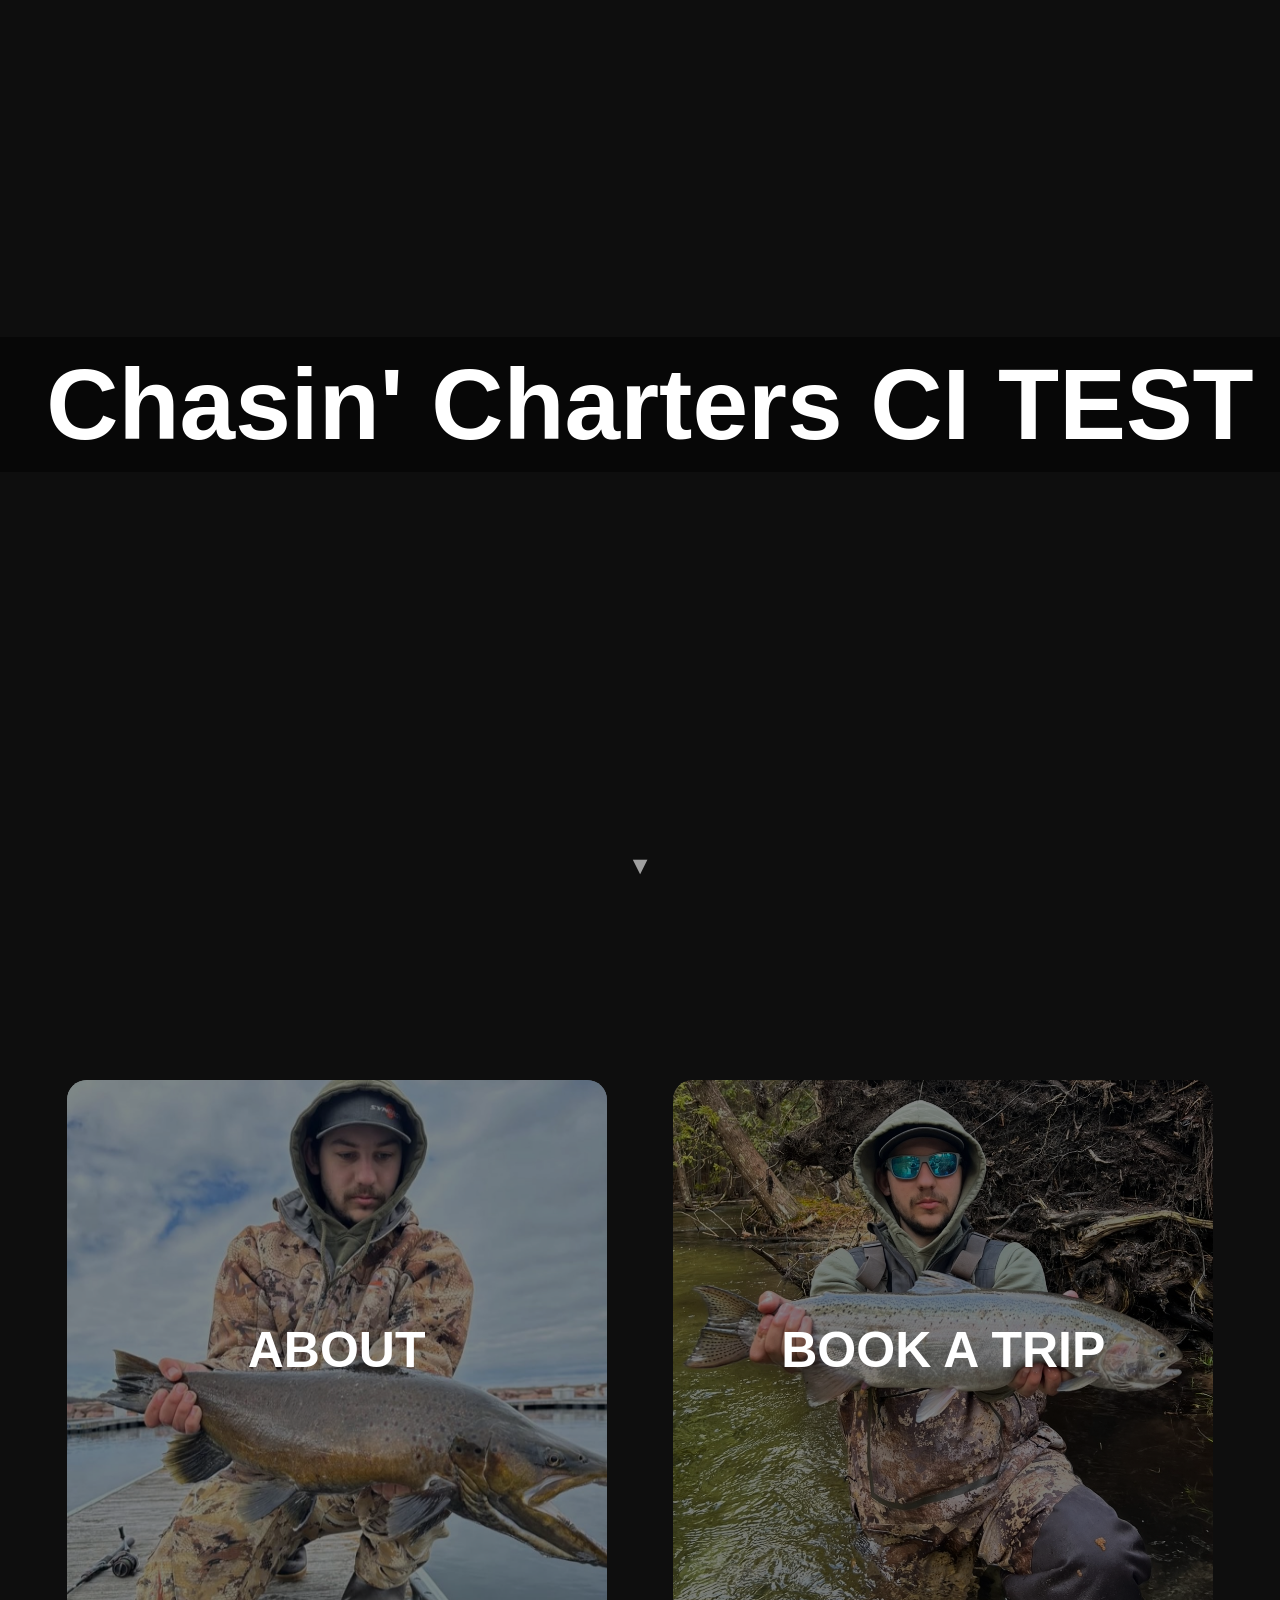
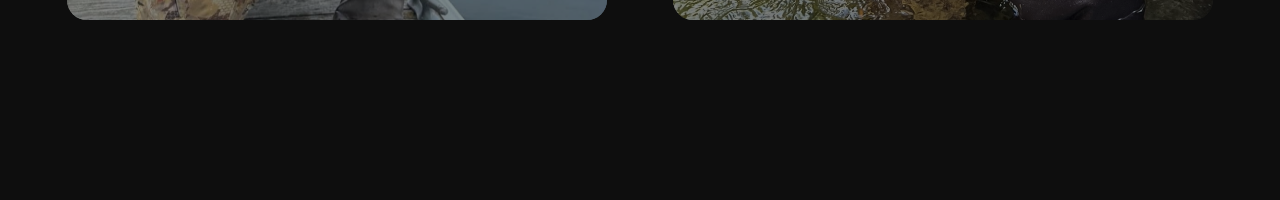
==== index.html @ f5ebe856 "Update index.html More CI testing" ====
<!-- Copy the text below and save as html. -->
<!DOCTYPE html>
<html lang="en">
    <head>
        <meta charset="utf-8">
        <meta name="author" content ="Mark Herrell">
        <meta name="description" content="Home page for Chasin' Charters"> <!-- fill this in -->
        <meta name="viewport" content="width=device-width, initial-scale=1.0">
        <title>
            Chasin' Charters
        </title> 
        <link rel="icon" type="image/x-icon" href="Logo.png">
        <link href="styles.css" rel="stylesheet"/>
    </head>

    <body>

        <div id="videoSize">
                <h1 id="businessName">Chasin' Charters CI TEST</h1>
            <video id="mainVideo" autoplay muted loop playsinline id="myVideo" alt="Video is not compatible">
                <source src="MainVid.mp4" type="video/mp4">
            </video>
        </div>

        <a href="#scrollTarget" id="scrollArrow" class="scroll-down" aria-label="Scroll down">
            &#x25BC;
        </a>

        <main id="scrollTarget">

            <nav>
                <div class="navigation" title="Captain Chase holding a brown trout"style="background-image: url(ChaseBrown.jpg);">
                    <div class="navText"><a href="about.html">ABOUT</a></div>
                </div>
                <div class="navigation" title="Captain Chase holding a rainbow trout" style="background-image: url(ChaseHead.jpg);">
                    <div class="navText"><a href="bookaTrip.html">BOOK A TRIP</a></div>
                </div>
            </nav>
        </main>

        

         
  
        <script src="videoFade.js" type="text/javascript"></script>
        <script src="arrowScript.js" type="text/javascript"></script>
</body>

</html>
---- styles.css ----
html {
    font-size: 10px;
    font-family: Arial, Helvetica, sans-serif;
    color: white;
    scroll-behavior: smooth;
}

body {
    background-color: rgb(14, 14, 14);
    margin: 0;
}

html, body {
    margin: 0;
    padding: 0;
    max-width: 100%;
    overflow-x: hidden;
}

a {
    color: white;
    text-decoration: none;
}

/* video */

#videoSize {
    position: fixed;
    top: 0;
    right: 0;
    bottom: 0;
    left: 0;
    overflow: hidden;
    z-index: -1;
}

#videoSize > #mainVideo {
    top: 0;
    left: 0;
    width: 100%;
    height: 100%;
    object-fit: cover;
    position: sticky;
    top: 0;
    z-index: -1;
    transition: opacity 0.5s ease-out;
}

h1 {
    font-size: 10rem;
    position: absolute;
    width: 100%;
    padding: 1rem;
    top: 30%;
    background-color: rgba(0, 0, 0, 0.47);
    color: rgb(255, 255, 255);
    text-align: center;
    font-family: 'Trebuchet MS', 'Lucida Sans Unicode', 'Lucida Grande', 'Lucida Sans', Arial, sans-serif;
}

/* Scroll button */

.scroll-down {
    position: absolute;
    bottom: 2rem;
    left: 50%;
    transform: translateX(-50%);
    font-size: 2.5rem;
    color: rgba(255, 255, 255, 0.6);
    text-decoration: none;
    opacity: 1;                          /* Visible by default */
    transition: opacity 0.8s ease-in-out; /* Fade opacity in 0.8s */
    z-index: 10;
}
.scroll-down:hover {
    color: white;
}
/* Target element with both classes ".scroll-down" and ".hidden" */
.scroll-down.hidden {
    opacity: 0;        /* Fade out */
    pointer-events: none;
}



@keyframes fadeInArrow {
    to { opacity: 1; }
}

@keyframes bounce {
    0%, 100% { transform: translateX(-50%) translateY(0); }
    50% { transform: translateX(-50%) translateY(8px); }
}

/* main */


main {
    margin-top: 100vh;
    height: 100vh;
    display: flex;
    align-items: center;
    width: 100%;
}

#about {
    width: 75%;
    margin: 0 auto;
    font-size: 2rem;
    text-align: center;
}

nav {
    display: flex;
    justify-content: space-evenly;
    width: 100%;
}

.navigation {
    width: 60vh;
    height: 60vh;
    background-size: 60vh;
    border-radius: 2rem;
}

.navText {
    background-color: rgba(0, 0, 0, 0.47);
    font-size: 5rem;
    font-weight: bold;
    width: 100%;
    height: 100%;
    text-align: center;
    border-radius: 2rem;
    
}

.navText a {
    display: flex;          
    align-items: center;    
    justify-content: center;
    width: 100%;
    height: 100%;
    border-radius: 2rem;
}

.navText a:hover {
    color: rgb(181, 180, 180);
    background-color: rgba(0, 0, 0, 0.554);
}

@media (max-width: 768px) {

    h1 {
        font-size: 5rem;
        top: 20%;
        padding: 0.5rem;
    }

    main {
        flex-direction: column;
        height: auto;
        margin-top: 100vh;
        padding: 2rem 1rem;
    }

    nav {
        flex-direction: column;
        align-items: center;
        gap: 2rem;
    }

    .navigation {
        width: 40vh;
        height: 40vh;
        margin: 1.5rem;
        background-size: cover;
    }

    .navText {
        font-size: 3rem;
    }

    .navText a {
        font-size: 3rem;
    }

    #videoSize > #mainVideo {
        object-fit: cover;
        height: 100%;
    }
}
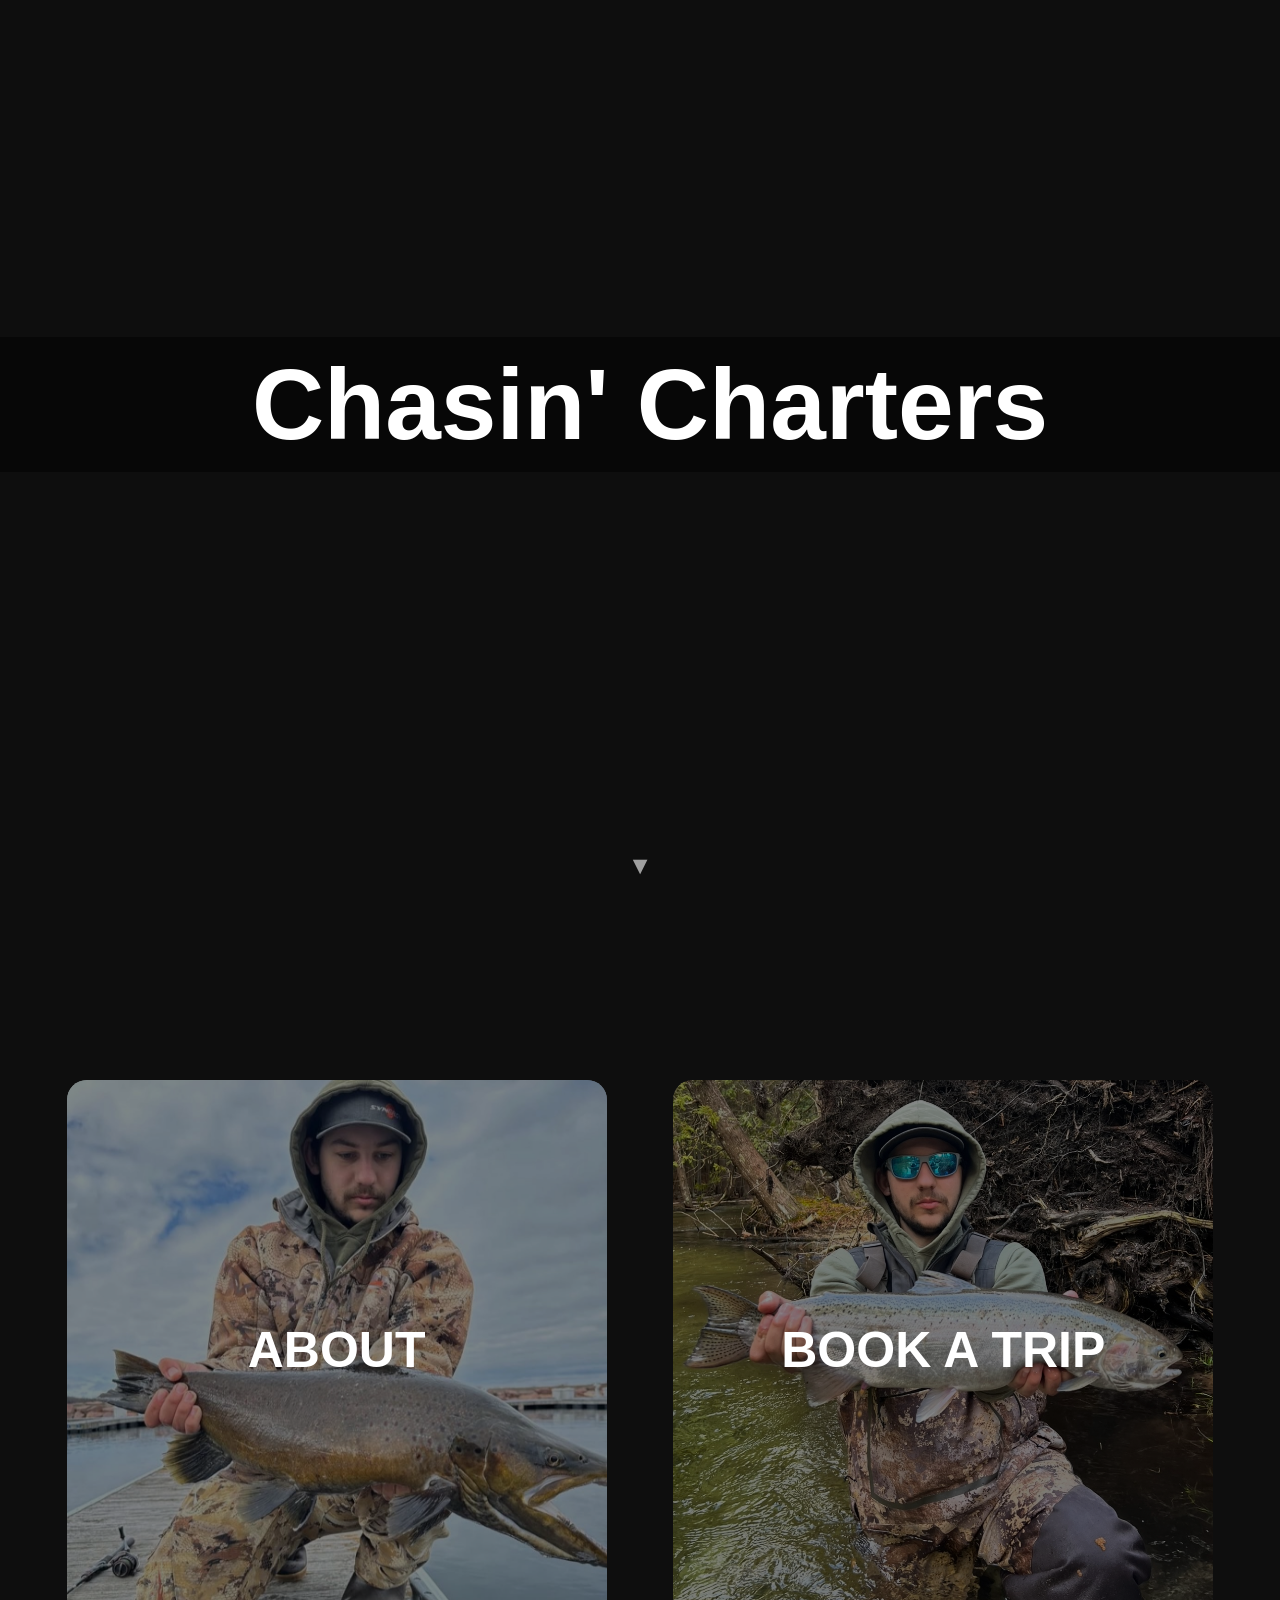
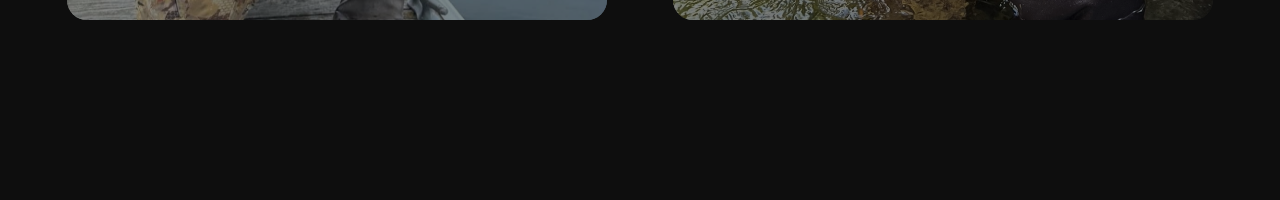
==== commit 9fa4574d: "Update index.html CI Test" ====
--- a/index.html
+++ b/index.html
@@ -16,7 +16,7 @@
     <body>
 
         <div id="videoSize">
-                <h1 id="businessName">Chasin' Charters CI TEST</h1>
+                <h1 id="businessName">Chasin' Charters</h1>
             <video id="mainVideo" autoplay muted loop playsinline id="myVideo" alt="Video is not compatible">
                 <source src="MainVid.mp4" type="video/mp4">
             </video>
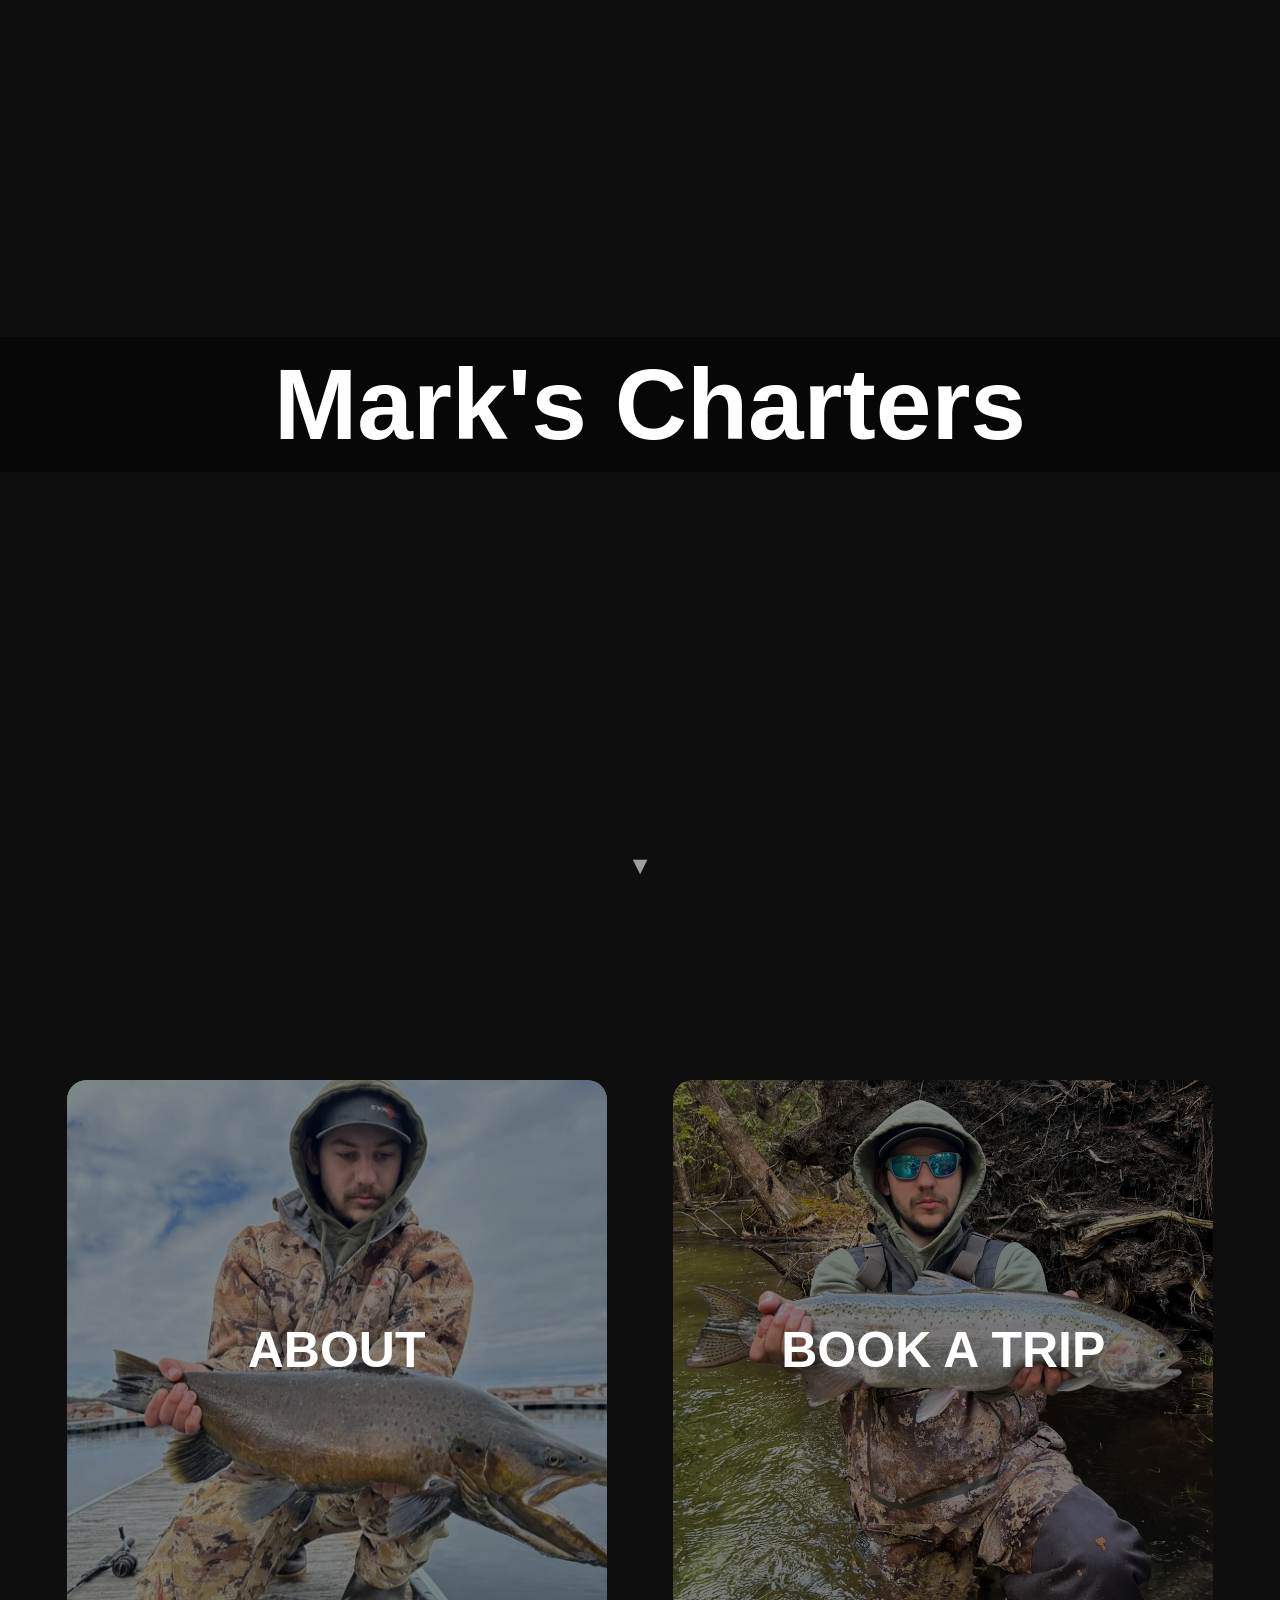
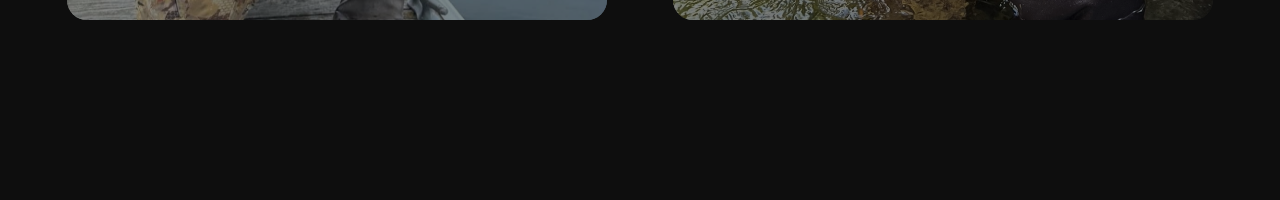
==== commit 933275b0: "Update index.html" ====
--- a/index.html
+++ b/index.html
@@ -16,7 +16,7 @@
     <body>
 
         <div id="videoSize">
-                <h1 id="businessName">Chasin' Charters</h1>
+                <h1 id="businessName">Mark's Charters</h1>
             <video id="mainVideo" autoplay muted loop playsinline id="myVideo" alt="Video is not compatible">
                 <source src="MainVid.mp4" type="video/mp4">
             </video>
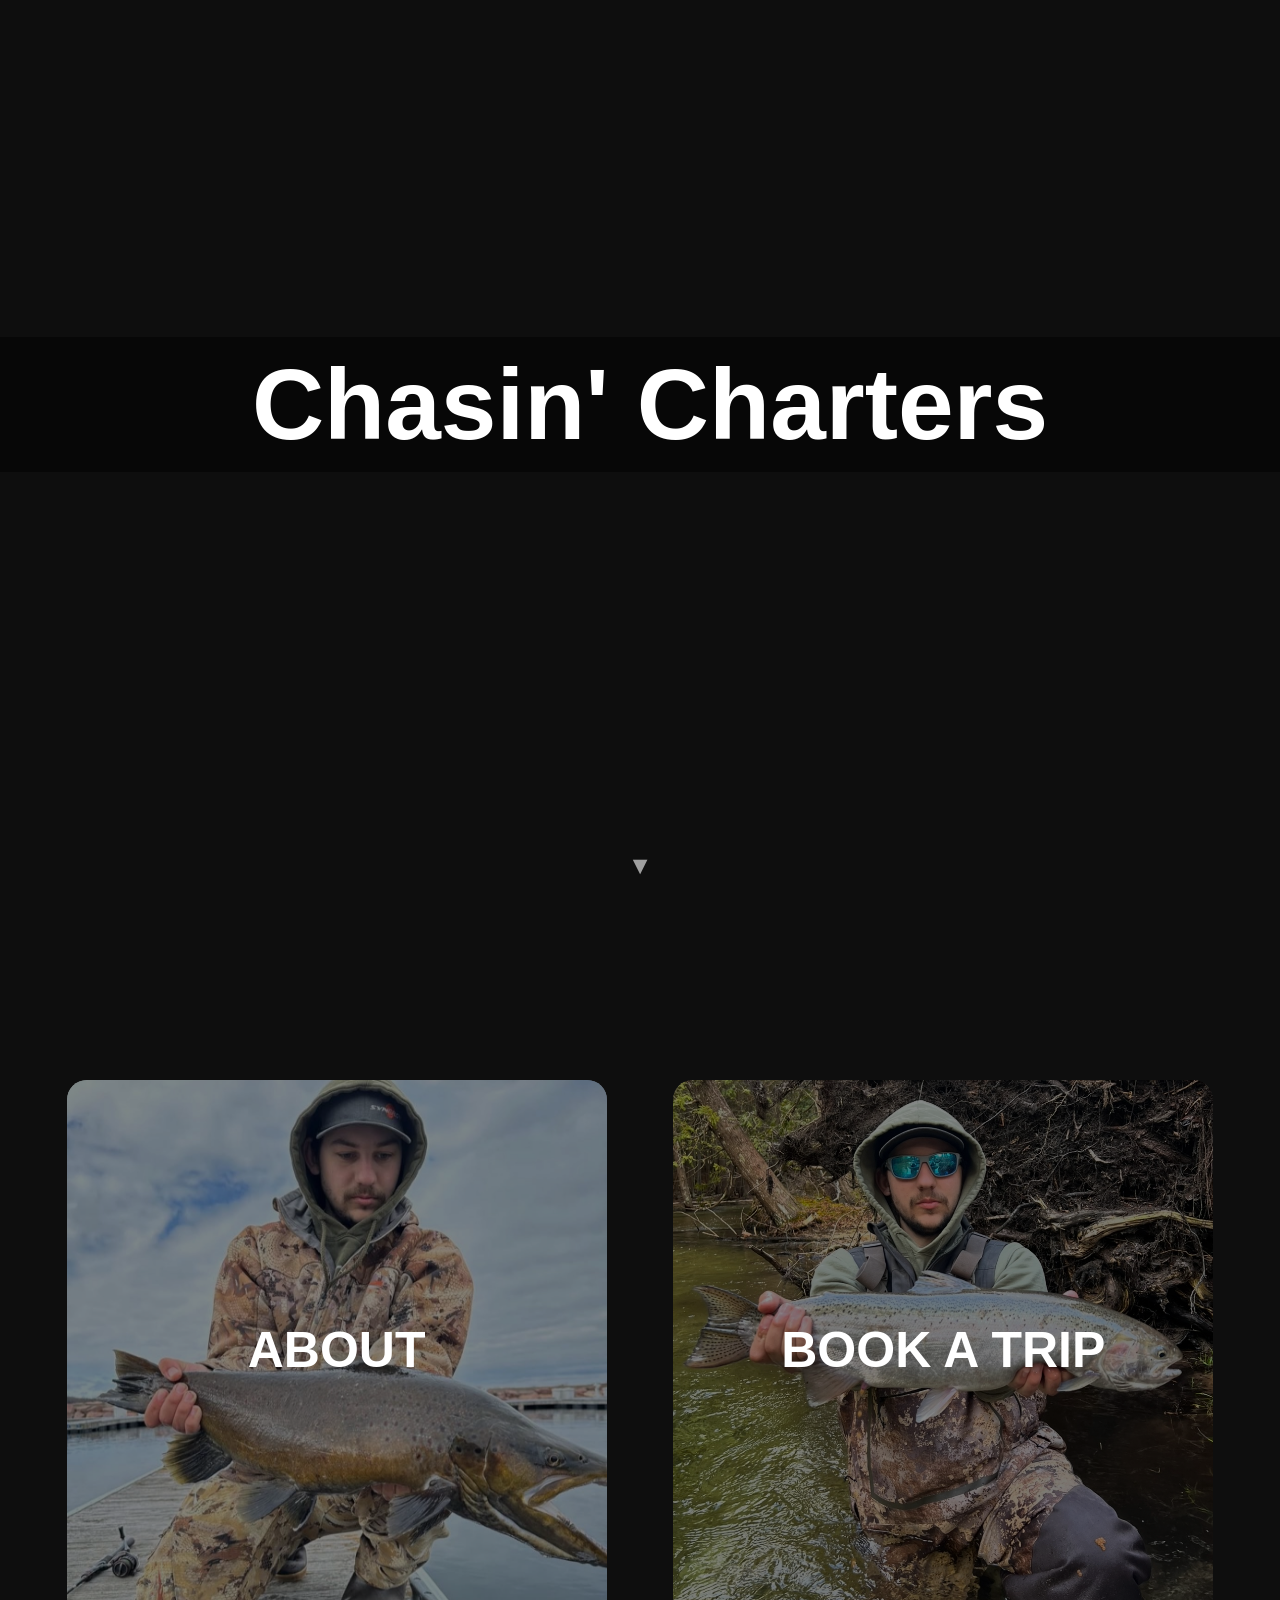
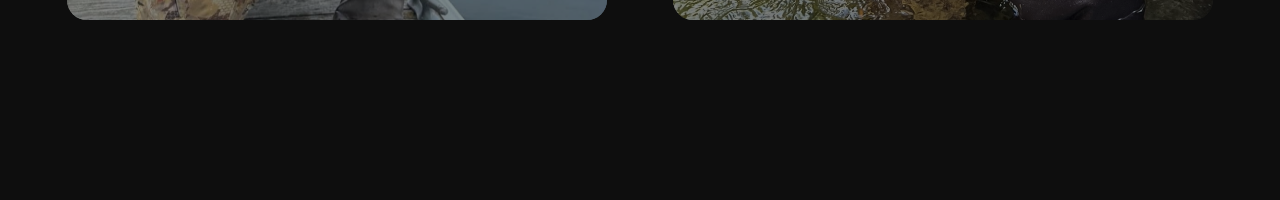
==== commit e2c88b63: "Change business name from 'Mark's Charters' to 'Chasin' Charters'" ====
--- a/index.html
+++ b/index.html
@@ -16,7 +16,7 @@
     <body>
 
         <div id="videoSize">
-                <h1 id="businessName">Mark's Charters</h1>
+                <h1 id="businessName">Chasin' Charters</h1>
             <video id="mainVideo" autoplay muted loop playsinline id="myVideo" alt="Video is not compatible">
                 <source src="MainVid.mp4" type="video/mp4">
             </video>
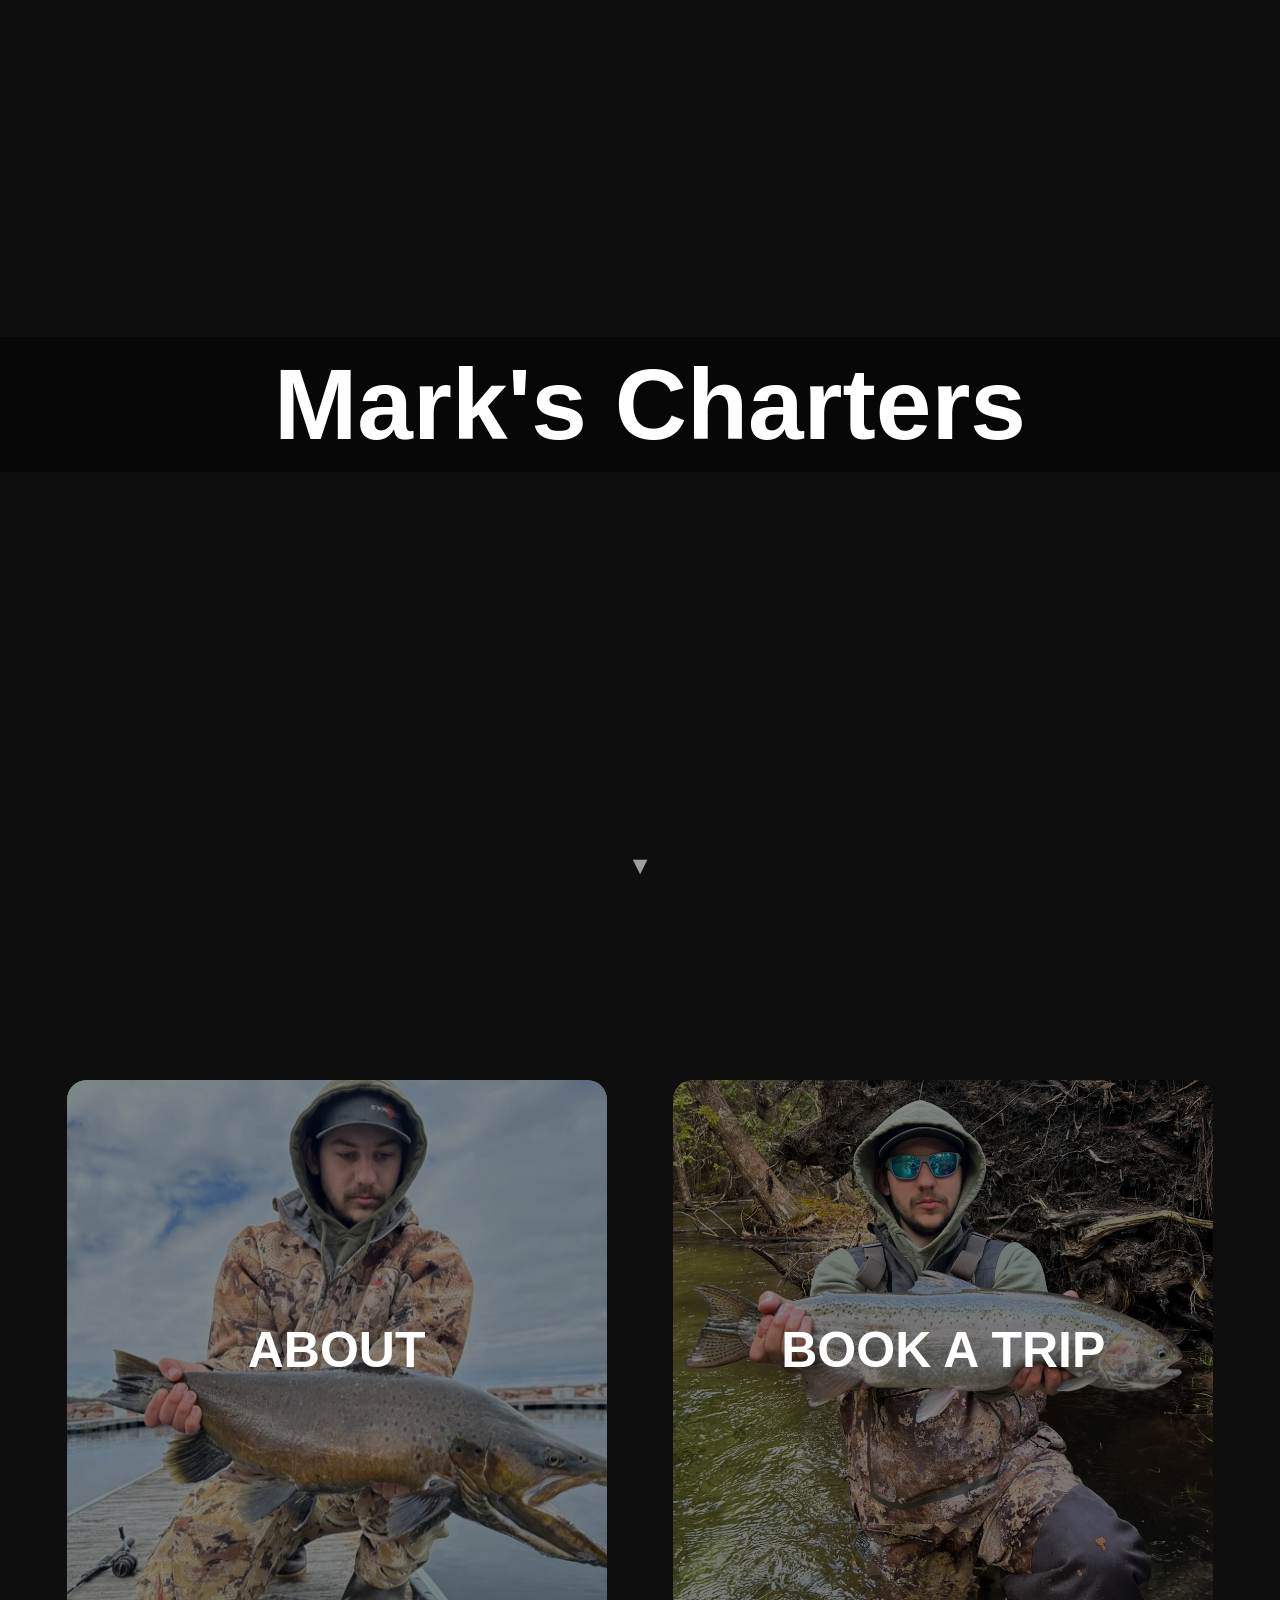
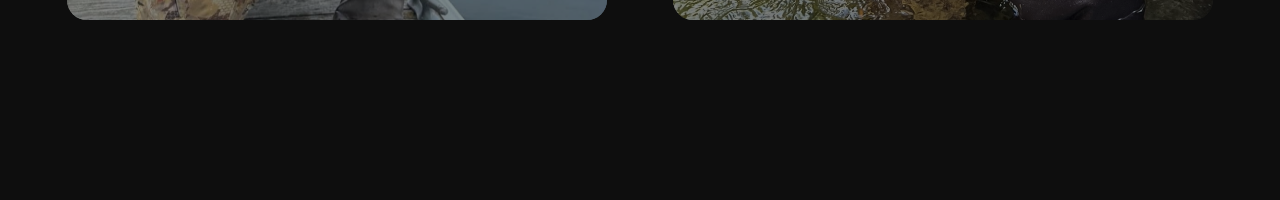
==== commit c6ae5f67: "Update business name from 'Chasin' Charters' to 'Mark's Charters'" ====
--- a/index.html
+++ b/index.html
@@ -16,7 +16,7 @@
     <body>
 
         <div id="videoSize">
-                <h1 id="businessName">Chasin' Charters</h1>
+                <h1 id="businessName">Mark's Charters</h1>
             <video id="mainVideo" autoplay muted loop playsinline id="myVideo" alt="Video is not compatible">
                 <source src="MainVid.mp4" type="video/mp4">
             </video>
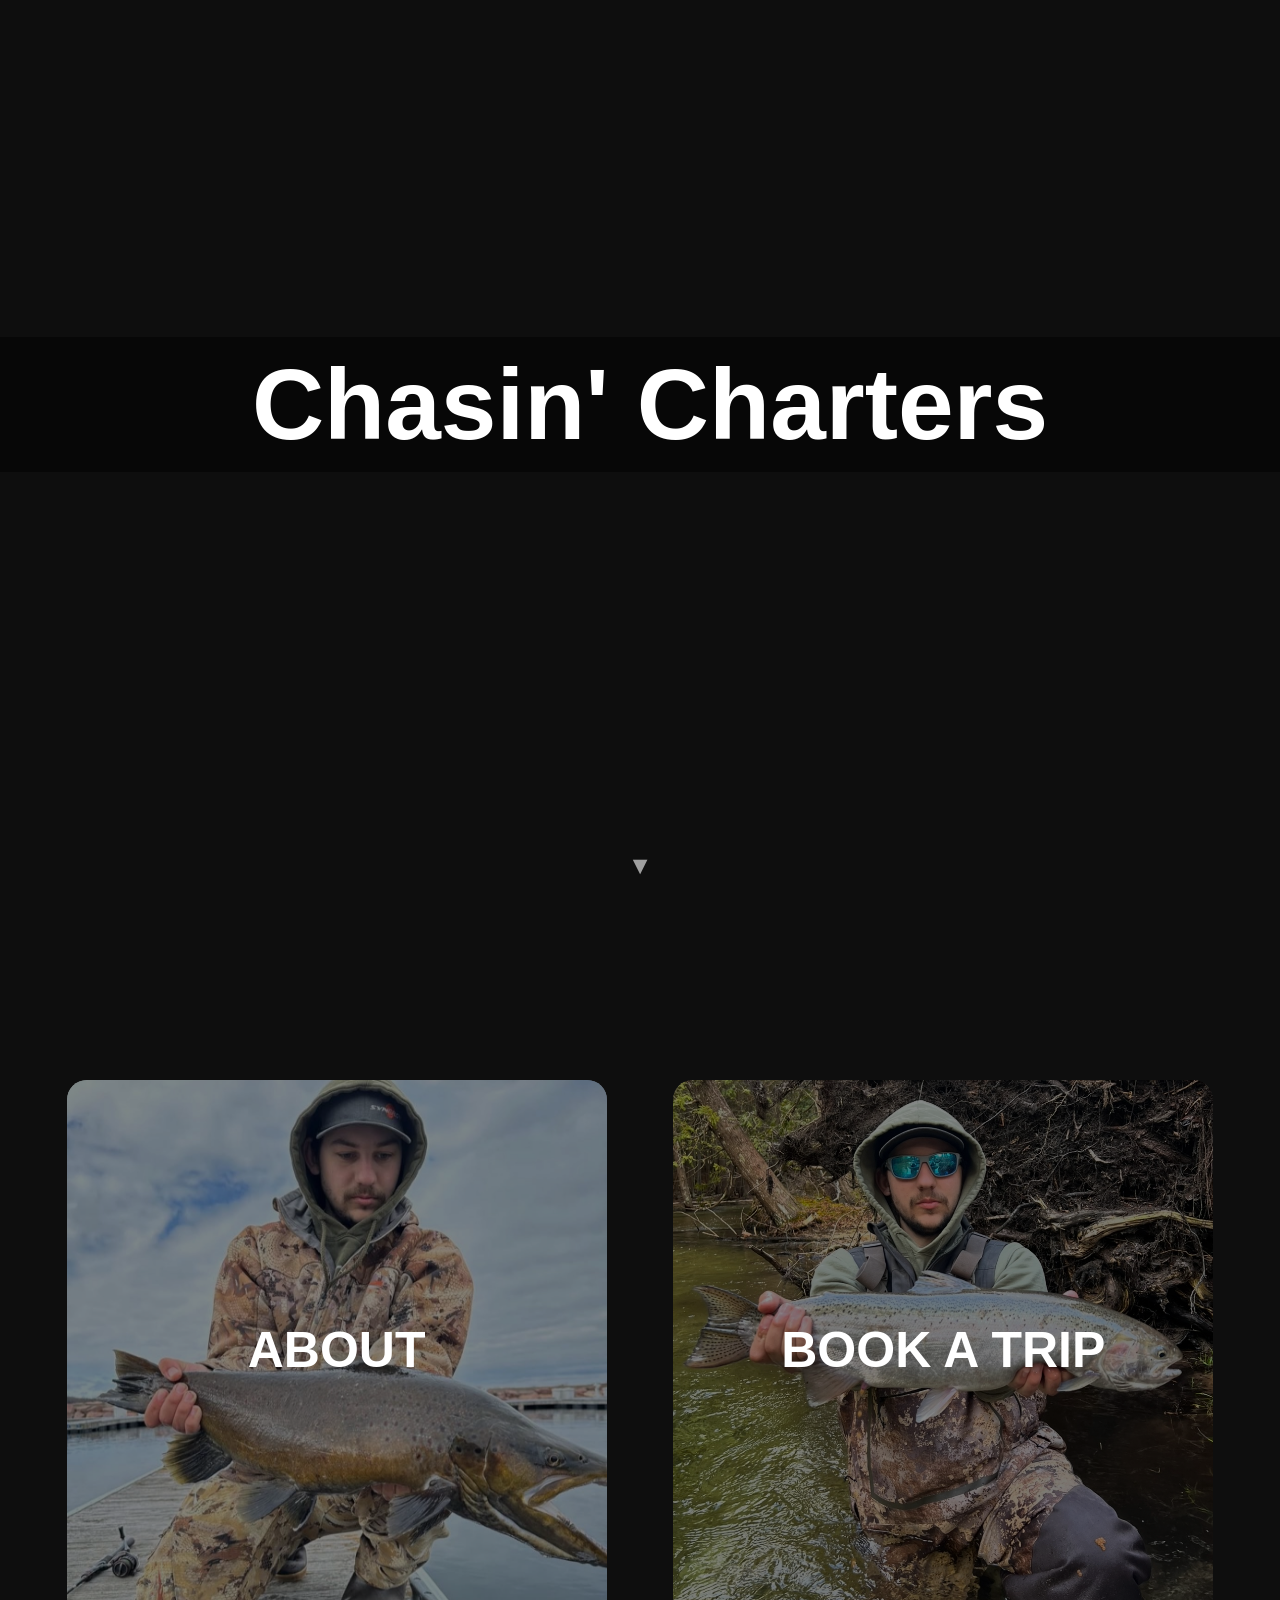
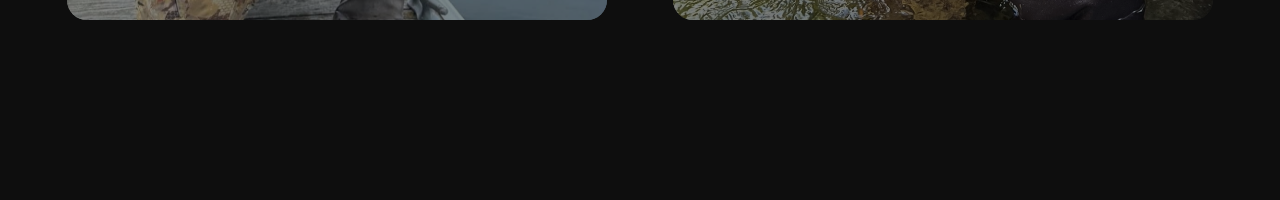
==== commit d1aea61f: "Update index.html" ====
--- a/index.html
+++ b/index.html
@@ -16,7 +16,7 @@
     <body>
 
         <div id="videoSize">
-                <h1 id="businessName">Mark's Charters</h1>
+                <h1 id="businessName">Chasin' Charters</h1>
             <video id="mainVideo" autoplay muted loop playsinline id="myVideo" alt="Video is not compatible">
                 <source src="MainVid.mp4" type="video/mp4">
             </video>
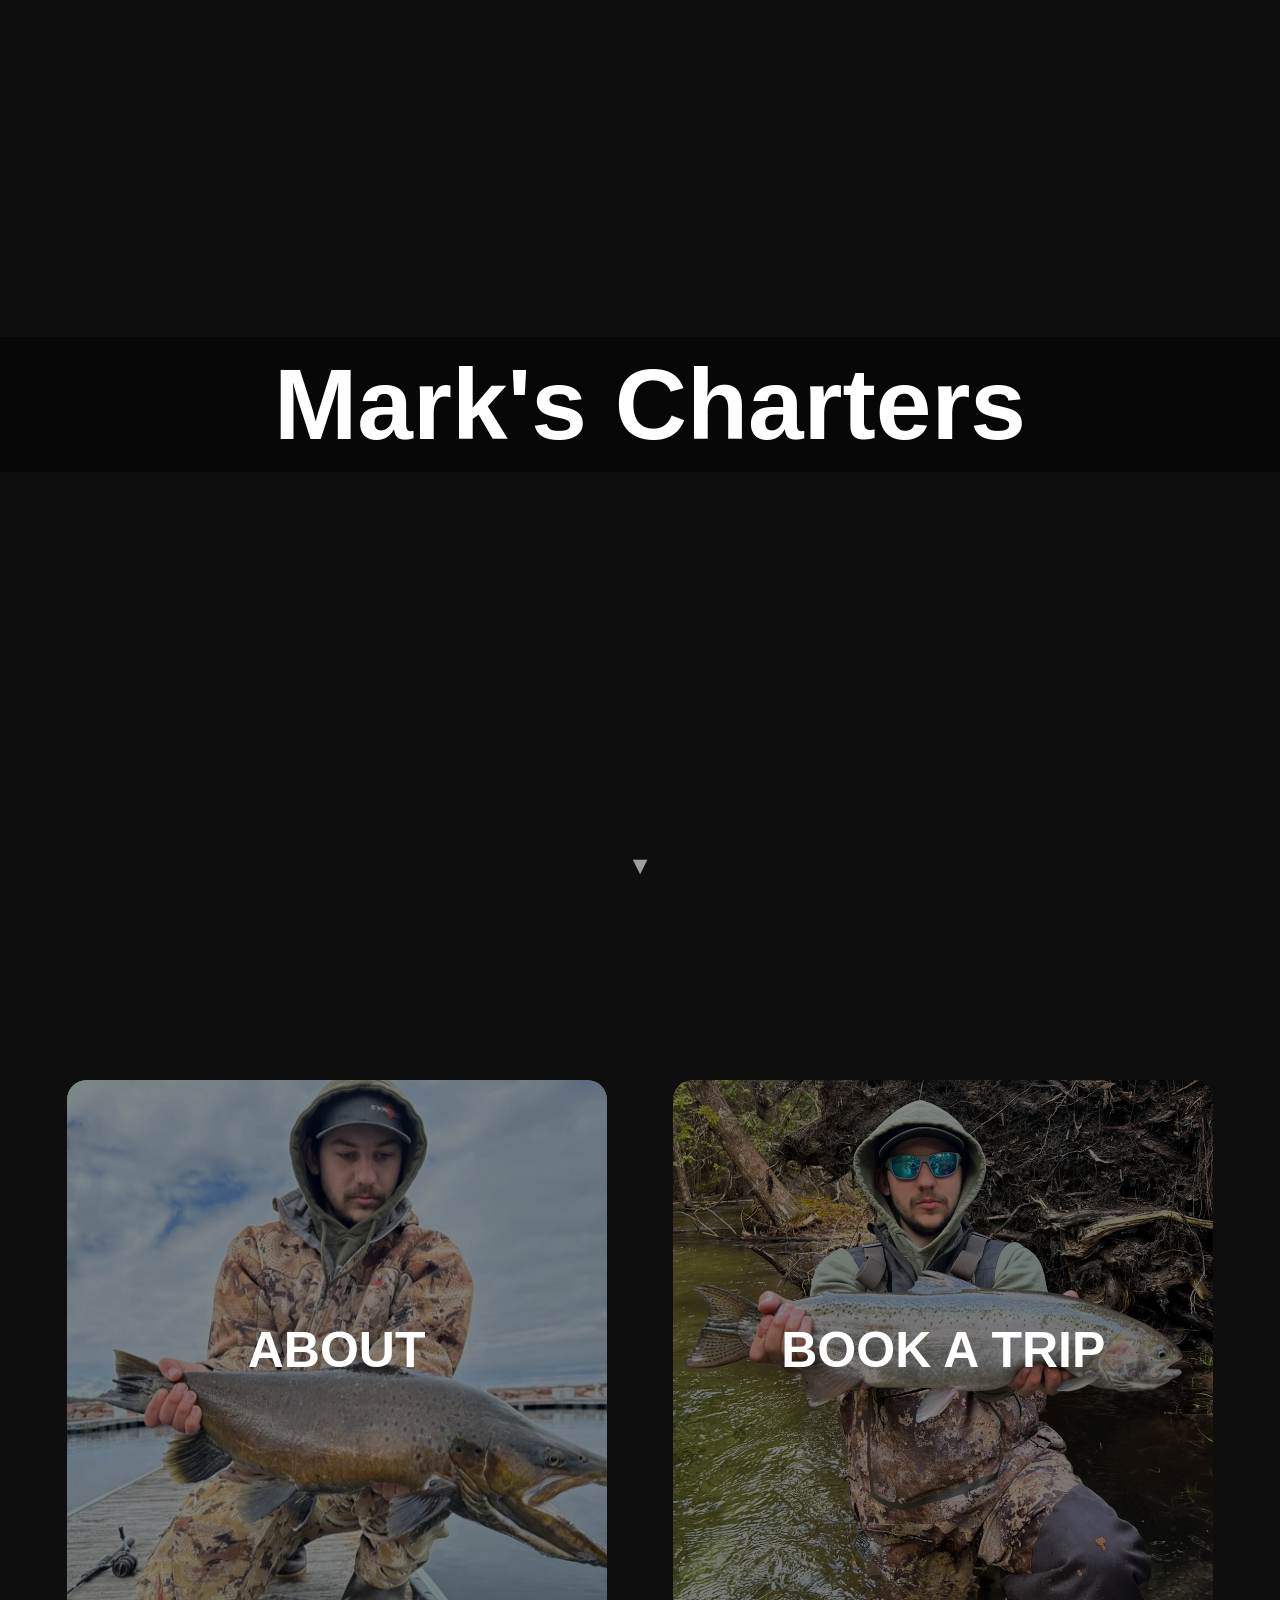
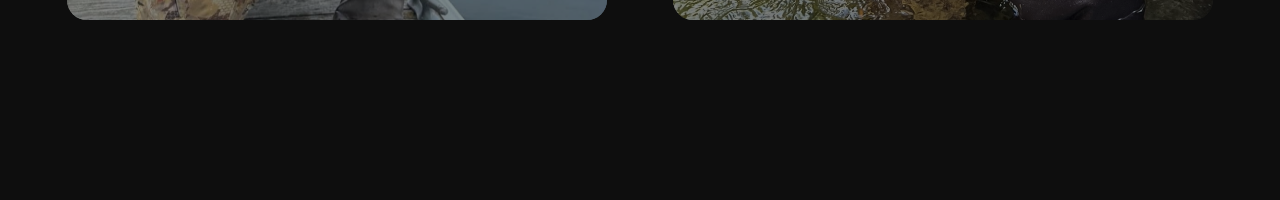
==== commit 36f5a0df: "Update index.html" ====
--- a/index.html
+++ b/index.html
@@ -16,7 +16,7 @@
     <body>
 
         <div id="videoSize">
-                <h1 id="businessName">Chasin' Charters</h1>
+                <h1 id="businessName">Mark's Charters</h1>
             <video id="mainVideo" autoplay muted loop playsinline id="myVideo" alt="Video is not compatible">
                 <source src="MainVid.mp4" type="video/mp4">
             </video>
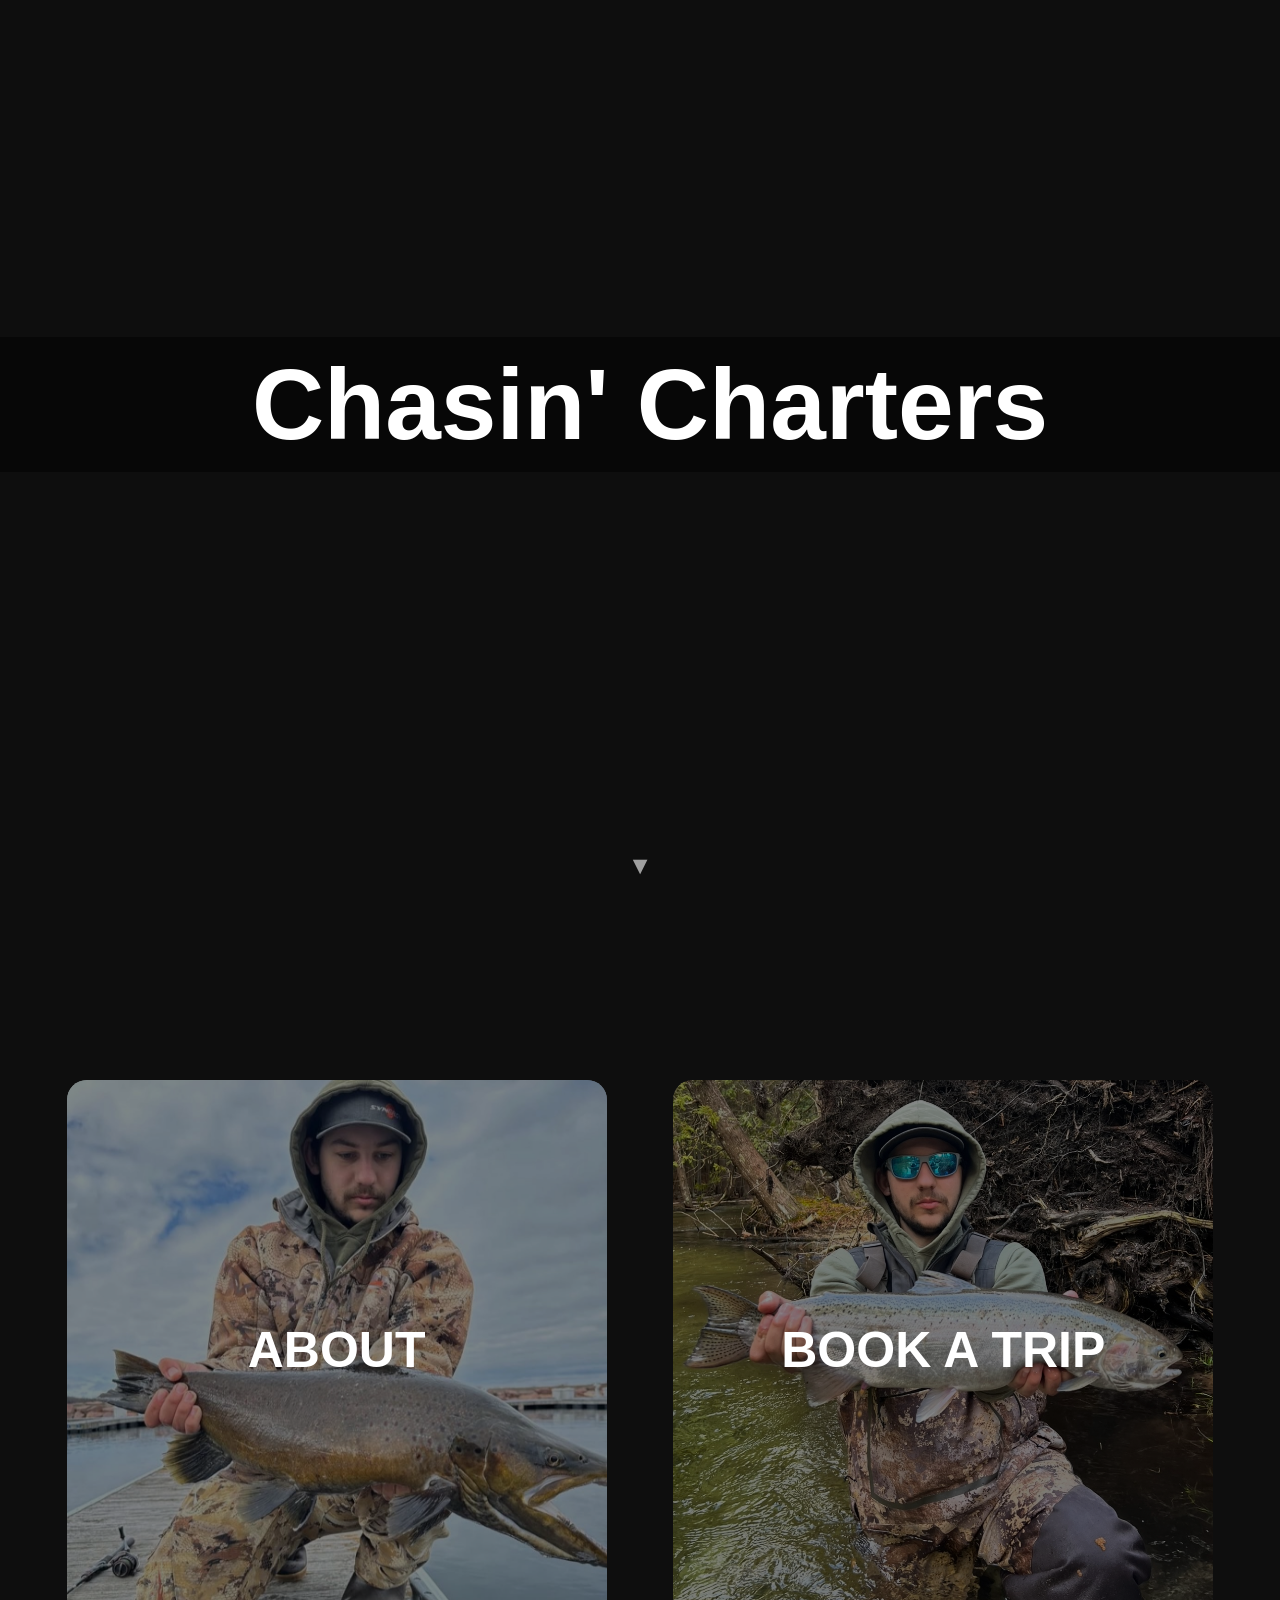
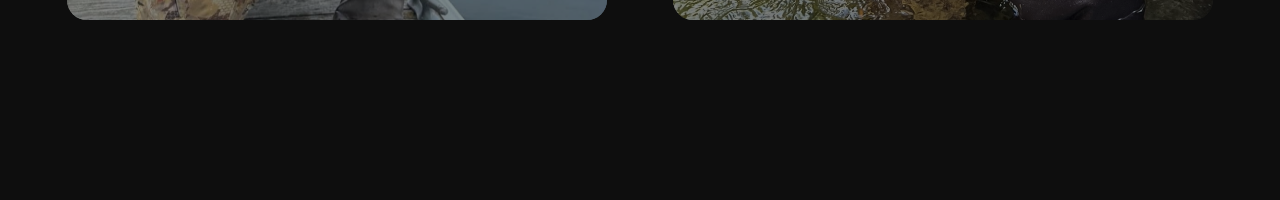
==== commit c833f4f9: "Update index.html Returned to normal state after making demo changes to present CI project" ====
--- a/index.html
+++ b/index.html
@@ -16,7 +16,7 @@
     <body>
 
         <div id="videoSize">
-                <h1 id="businessName">Mark's Charters</h1>
+                <h1 id="businessName">Chasin' Charters</h1>
             <video id="mainVideo" autoplay muted loop playsinline id="myVideo" alt="Video is not compatible">
                 <source src="MainVid.mp4" type="video/mp4">
             </video>
